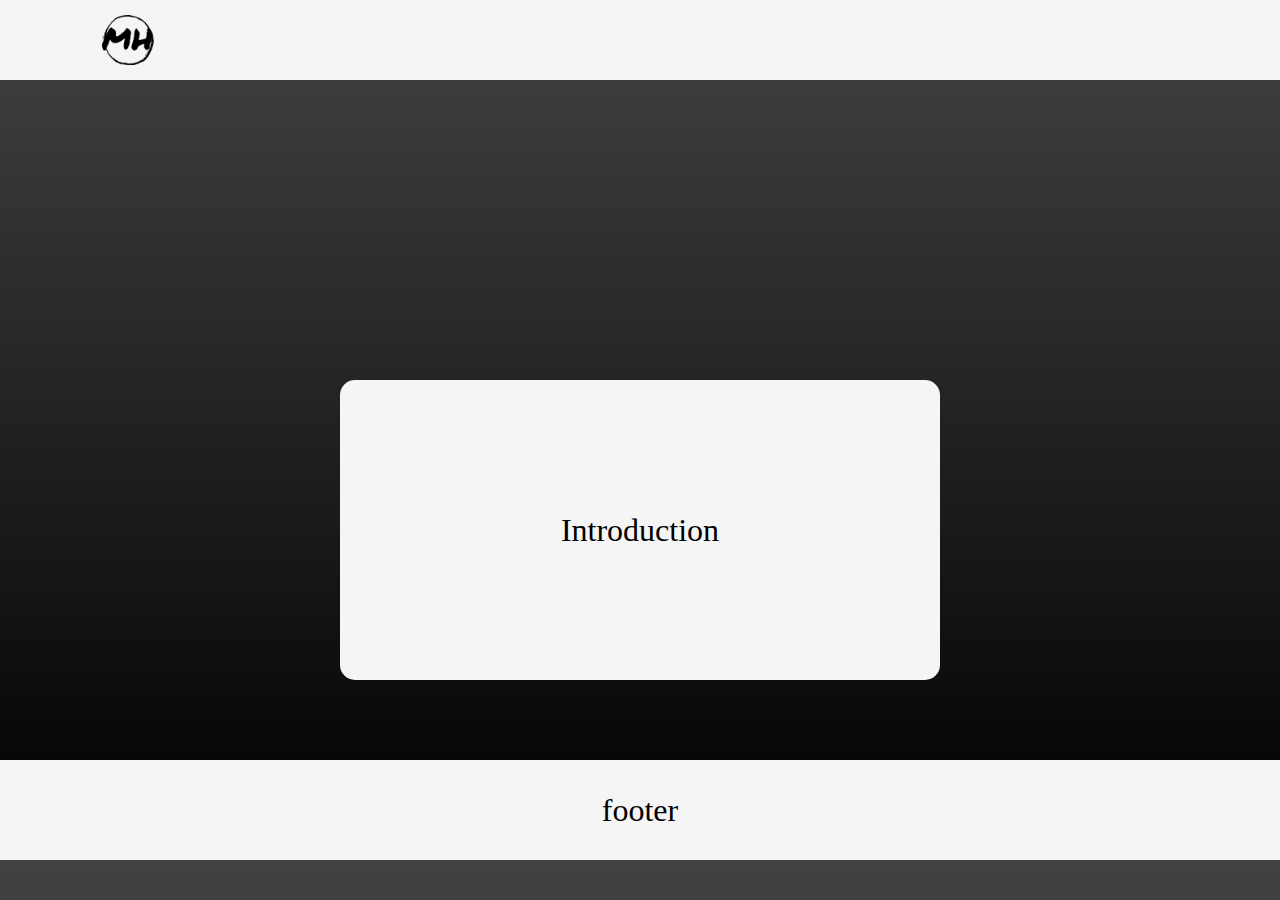
==== home.html @ e5b04083 "home page layout" ====
<!DOCTYPE html>
<html>

<head>
    <meta charset="utf-8" />
    <meta http-equiv="X-UA-Compatible" content="IE=edge">
    <title>Mitchell Heiser</title>
    <meta name="viewport" content="width=device-width, initial-scale=1">
    <link rel="stylesheet" type="text/css" media="screen" href="css/home.css" />
    <link rel="stylesheet" href="https://use.fontawesome.com/releases/v5.3.1/css/all.css" integrity="sha384-mzrmE5qonljUremFsqc01SB46JvROS7bZs3IO2EmfFsd15uHvIt+Y8vEf7N7fWAU"
        crossorigin="anonymous">
    <script src="main.js"></script>
</head>

<body>
    <main>
        <nav class="nav">
            <img src="img/logo_basic.png">
            <i class="fas fa-home"></i>
            <i class="fas fa-user"></i>
            <i class="fas fa-list-alt"></i>
            <i class="fas fa-link"></i>
            <i class="fas fa-envelope"></i>
        </nav>
        <section class="profile">
            <img>
        </section>
        <section class="introduction">Introduction</section>
    </main>
    <footer>footer</footer>
</body>

</html>
---- css/home.css ----
* {
    padding: 0;
    margin: 0 auto;
}

body {
    background-image: url(/img/Deep\ Space\ \(1\).jpg);
    background-size: cover;
}

nav,
header,
section,
footer {
    width: 100%;
    height: 300px;
    display: flex;
    justify-content: center;
    align-items: center;
    font-size: 2rem;
}

nav {
    height: 80px;
    background-color: whitesmoke;
    font-size: 1rem;
    display: flex;
    justify-content: space-around;

}

img {
    height: 50px;
}

.nav {
    display: flex;
    flex-direction: row;
    justify-content: space-evenly;
    widows: 100%;

}

.introduction {
    background-color: whitesmoke;
    width: 600px;
    border-radius: 15px;
    margin-bottom: 80px;

}

footer {
    height: 100px;
    background-color: whitesmoke;
    margin-bottom: 0;
}

/* Mobile styles */
@media screen and (max-width: 400px) {
    .introduction {
        width: 300px;
    }
}

@media screen and (min-width: 401px) and (max-width: 960px) {
    body {
        background-size: cover;
        background-repeat: no-repeat;
        background-color: black;
    }

    footer {
        margin-top: 250px;
    }
}
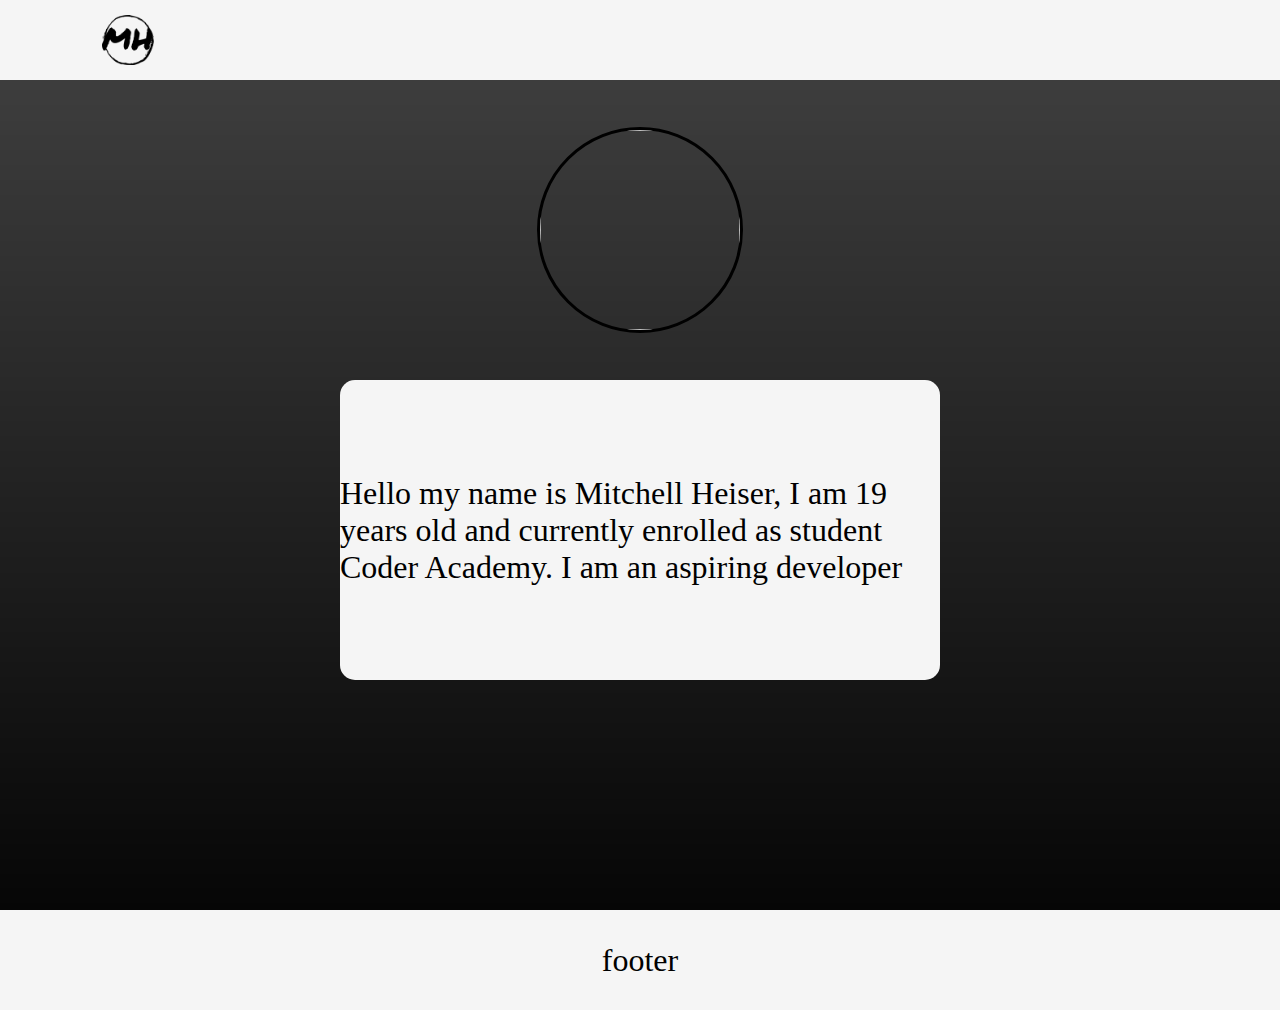
==== commit 2660ad37: "page layout" ====
--- a/home.html
+++ b/home.html
@@ -16,16 +16,18 @@
     <main>
         <nav class="nav">
             <img src="img/logo_basic.png">
-            <i class="fas fa-home"></i>
-            <i class="fas fa-user"></i>
-            <i class="fas fa-list-alt"></i>
-            <i class="fas fa-link"></i>
+           <a href="home.html"><i class="fas fa-home"></i></a>
+            <a href="aboutme.html"><i class="fas fa-user"></i></a>
+           <a href="skills.html"><i class="fas fa-list-alt"></i></a>
+           <a href="links.html"><i class="fas fa-link"></i></a>
             <i class="fas fa-envelope"></i>
         </nav>
-        <section class="profile">
-            <img>
+        <section>
+            <img class= "profile">
         </section>
-        <section class="introduction">Introduction</section>
+        <section class="introduction">
+            <p>Hello my name is Mitchell Heiser, I am 19 years old and currently enrolled as student Coder Academy. I am an aspiring developer</p>
+        </section>
     </main>
     <footer>footer</footer>
 </body>
--- a/css/home.css
+++ b/css/home.css
@@ -29,6 +29,13 @@
 
 }
 
+.profile {
+    height:200px;
+    width:200px;
+    border: solid 0.2rem;
+    border-radius: 50%;
+}
+
 img {
     height: 50px;
 }
@@ -56,13 +63,13 @@
 }
 
 /* Mobile styles */
-@media screen and (max-width: 400px) {
+@media screen and (max-width: 500px) {
     .introduction {
         width: 300px;
     }
 }
 
-@media screen and (min-width: 401px) and (max-width: 960px) {
+@media screen and (min-width: 501px) and (max-width: 960px) {
     body {
         background-size: cover;
         background-repeat: no-repeat;
@@ -72,4 +79,11 @@
     footer {
         margin-top: 250px;
     }
+}
+
+/* Desktop styles */
+@media screen and (min-width: 961px) {
+    footer {
+        margin-top: 230px;
+    }
 }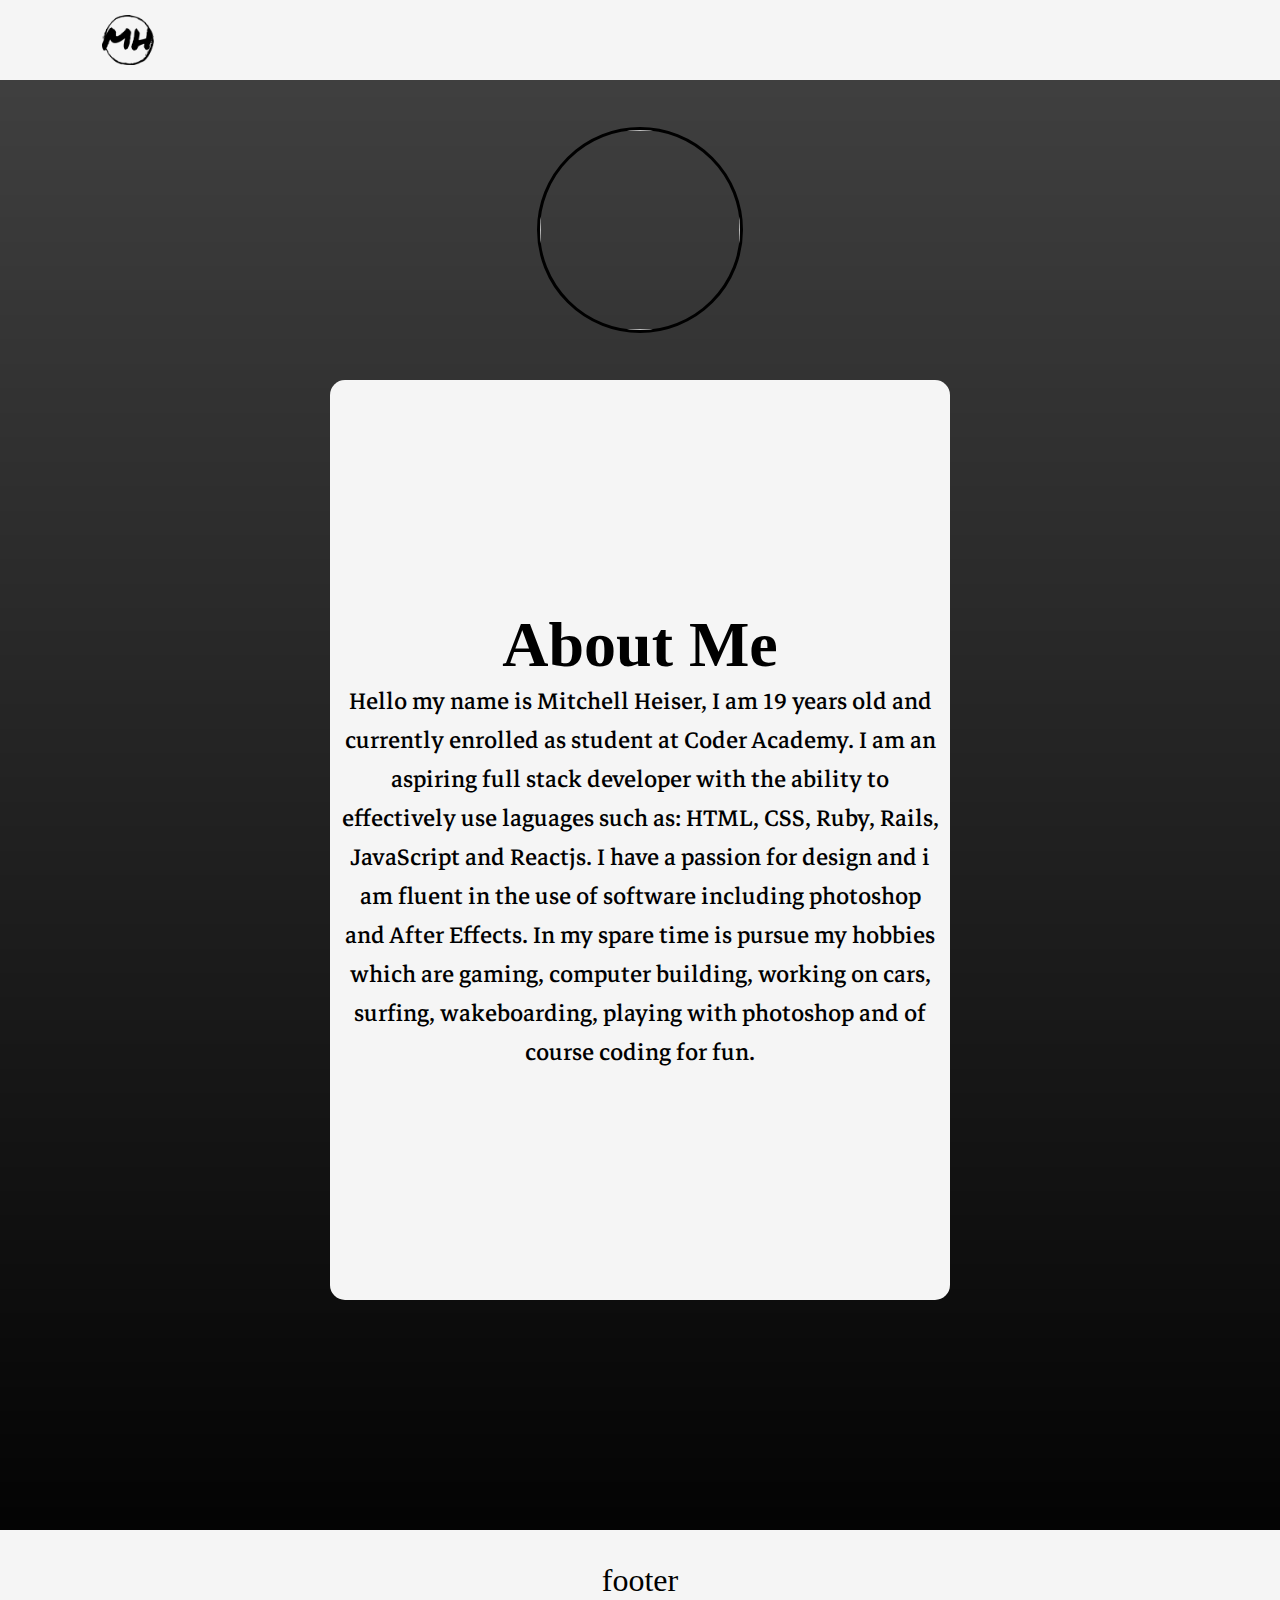
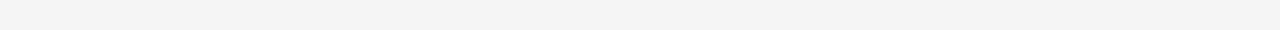
==== commit d5cc9489: "just another commit" ====
--- a/home.html
+++ b/home.html
@@ -9,6 +9,7 @@
     <link rel="stylesheet" type="text/css" media="screen" href="css/home.css" />
     <link rel="stylesheet" href="https://use.fontawesome.com/releases/v5.3.1/css/all.css" integrity="sha384-mzrmE5qonljUremFsqc01SB46JvROS7bZs3IO2EmfFsd15uHvIt+Y8vEf7N7fWAU"
         crossorigin="anonymous">
+        <link href="https://fonts.googleapis.com/css?family=Markazi+Text|Permanent+Marker" rel="stylesheet">
     <script src="main.js"></script>
 </head>
 
@@ -20,13 +21,15 @@
             <a href="aboutme.html"><i class="fas fa-user"></i></a>
            <a href="skills.html"><i class="fas fa-list-alt"></i></a>
            <a href="links.html"><i class="fas fa-link"></i></a>
-            <i class="fas fa-envelope"></i>
+           <a href="contact.html"><i class="fas fa-envelope"></i></a>
         </nav>
         <section>
             <img class= "profile">
         </section>
         <section class="introduction">
-            <p>Hello my name is Mitchell Heiser, I am 19 years old and currently enrolled as student Coder Academy. I am an aspiring developer</p>
+            <h1>About Me</h1>
+            <p>Hello my name is Mitchell Heiser, I am 19 years old and currently enrolled as student at Coder Academy. I am an aspiring full stack developer with the ability to effectively use laguages such as: HTML, CSS, Ruby, Rails, JavaScript and Reactjs. I have a passion for design and i am fluent in the use of software including photoshop and After Effects. In my spare time is pursue my hobbies which are gaming, computer building, working on cars, surfing, wakeboarding,  playing with photoshop and of course coding for fun.
+            </p>
         </section>
     </main>
     <footer>footer</footer>
--- a/css/home.css
+++ b/css/home.css
@@ -2,6 +2,7 @@
     padding: 0;
     margin: 0 auto;
 }
+
 
 body {
     background-image: url(/img/Deep\ Space\ \(1\).jpg);
@@ -40,6 +41,16 @@
     height: 50px;
 }
 
+a {
+    text-decoration: none;
+    color: black;}
+
+a:hover {
+
+    font-size: 35px;
+         color:black;
+        text-decoration: none;}
+
 .nav {
     display: flex;
     flex-direction: row;
@@ -50,10 +61,20 @@
 
 .introduction {
     background-color: whitesmoke;
+    display: flex;
+    flex-direction: column;
     width: 600px;
     border-radius: 15px;
     margin-bottom: 80px;
-
+    height: 100vh;
+    padding: 10px;
+    text-align: center;
+    font-size: 2rem;
+    font-family: 'Markazi Text', serif;
+    
+}
+h1 {
+    font-family: 'Permanent Marker', cursive;
 }
 
 footer {
@@ -66,6 +87,7 @@
 @media screen and (max-width: 500px) {
     .introduction {
         width: 300px;
+        font-size: 1.5rem;
     }
 }
 
@@ -74,6 +96,10 @@
         background-size: cover;
         background-repeat: no-repeat;
         background-color: black;
+    }
+
+    .introduction {
+        font-size: 3rem;
     }
 
     footer {
